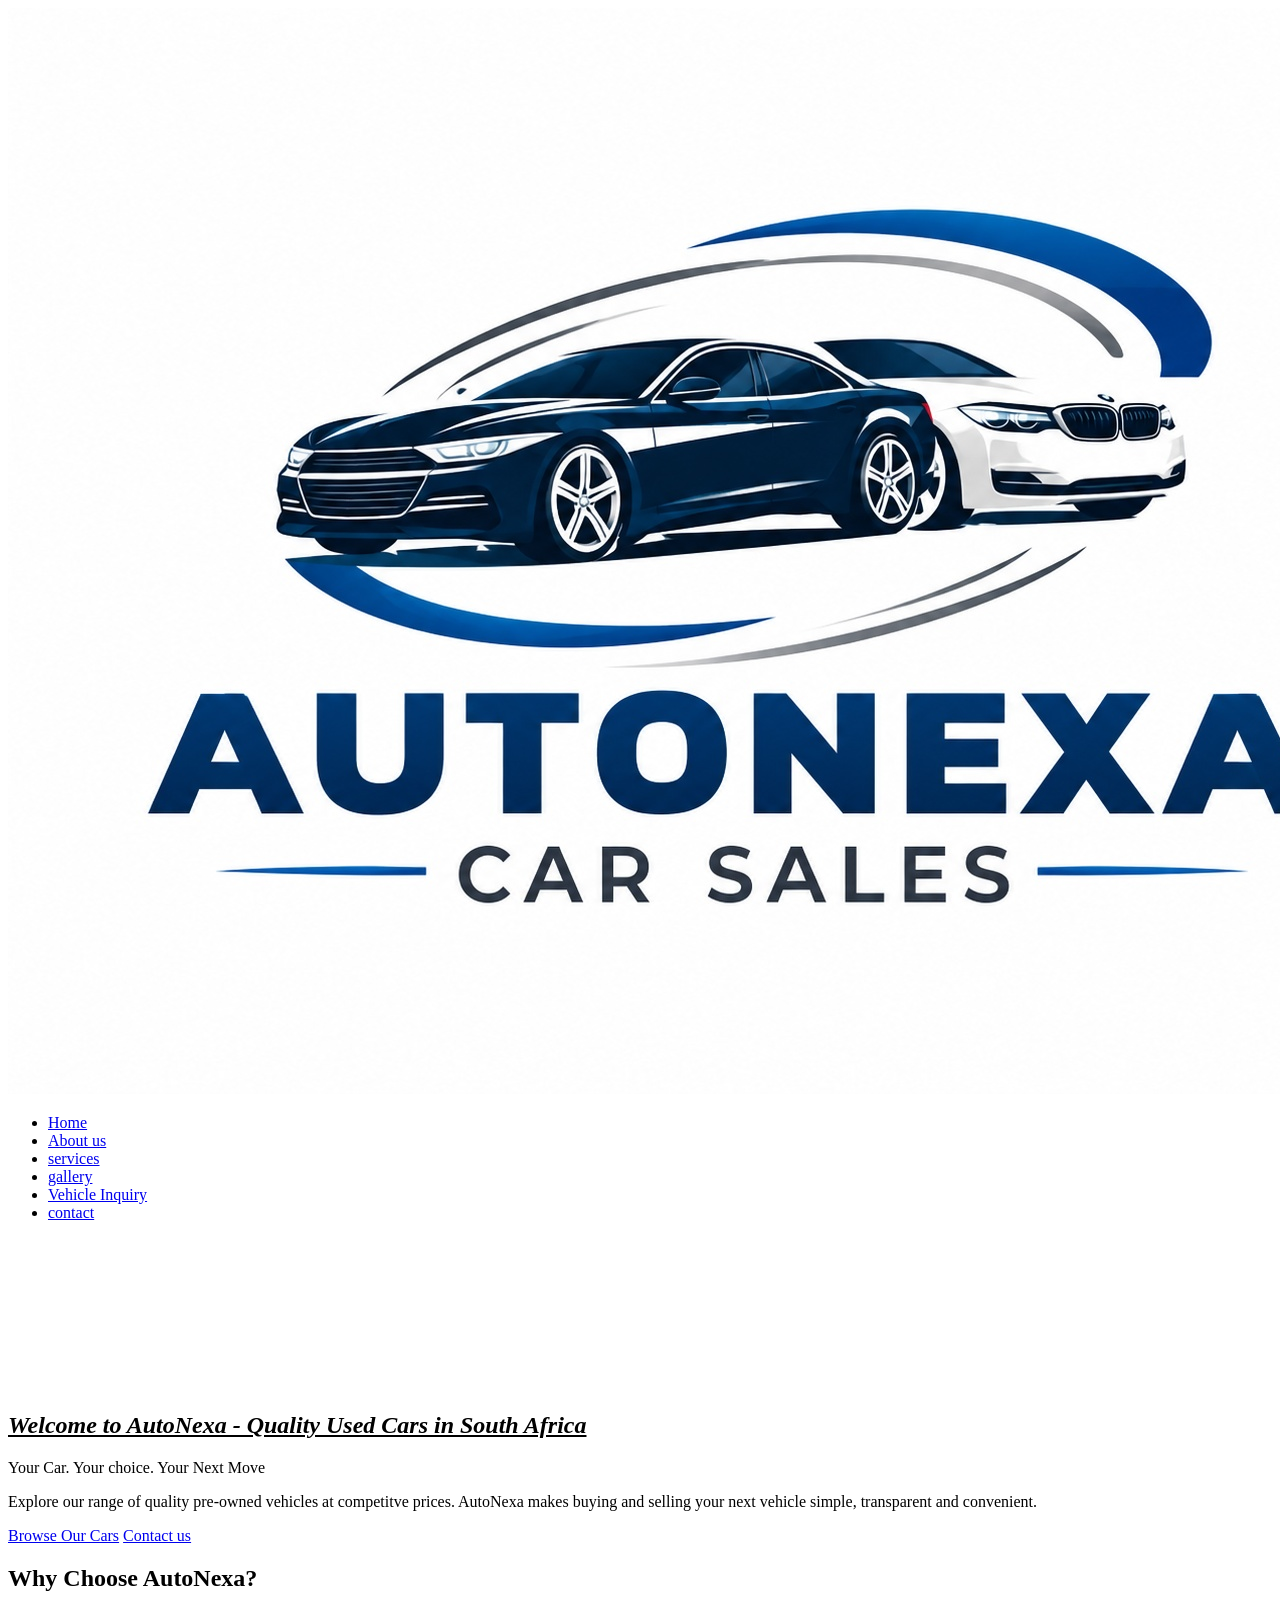
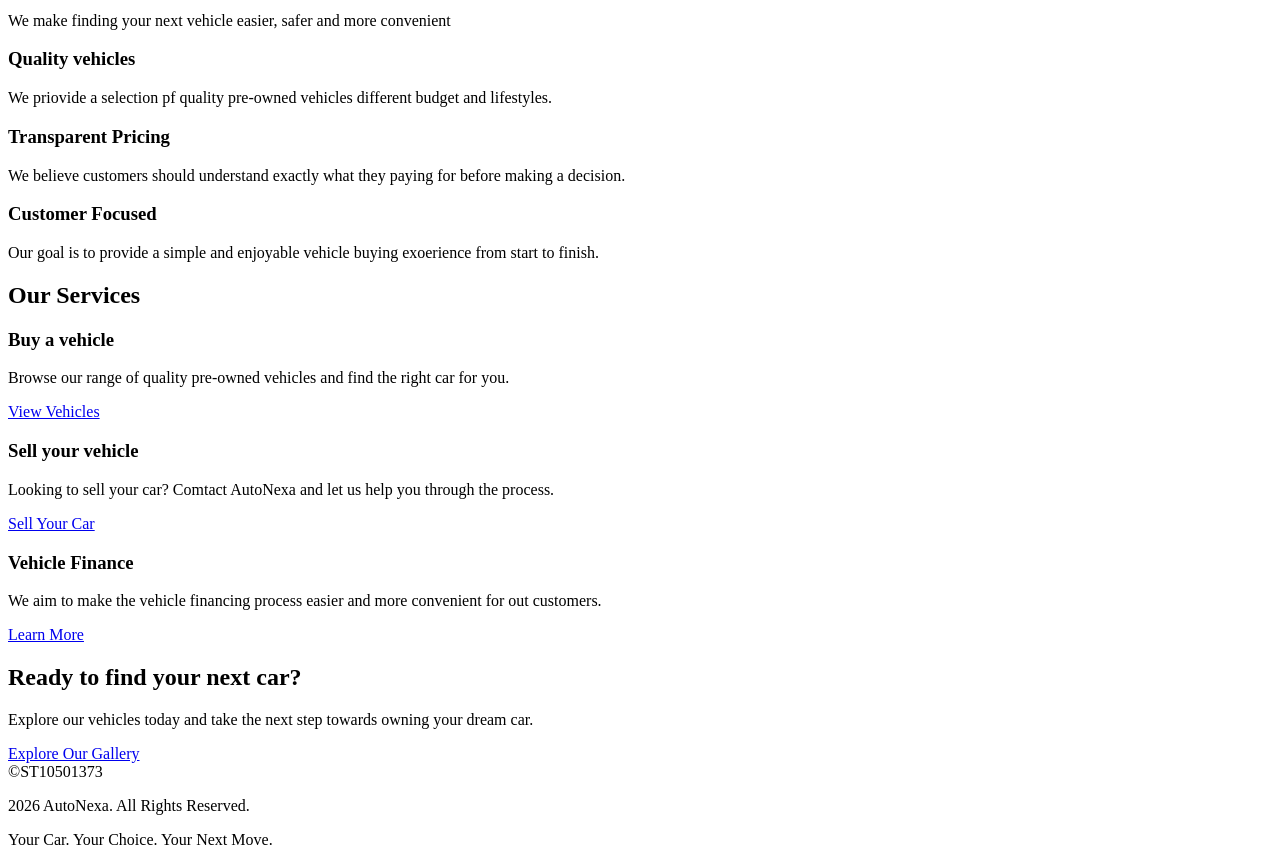
==== index.html @ f263cce3 "Complete Part 3 website improvents" ====
<!DOCTYPE html>
<html lang="en">
    <head>
        <meta charset="UTF-8">
        <meta name="viewport" content="width=device-width, initial scale=1.0">
        <title>AutoNexa | Quality Used Cars for Sale</title>
        <meta name="description" content="Welcome to AutoNexa, where you can browse quality pre-owned vehicles and find a car that suits your needs and budget.">
        <meta name="referrer" content="strict-origin-when-cross-origin">
        <link rel="stylesheet" href="css/style.css">
    </head>
    <body>
        <header>
             
            <nav class="navbar">
                <a href="index.html" class="logo">
                    <img src="images/autonexa-logo.jpg" alt="AutoNexa Logo">
                      </a>
                <ul class="nav-links">
                    <li><a href="index.html">Home</a></li>
                    <li><a href="About us.html">About us</a></li>
                    <li><a href="Services.html">services</a></li>
                    <li><a href="Gallery.html">gallery</a></li>
                    <li><a href="Inquiry.html">Vehicle Inquiry</a></li>
                    <li><a href="Contact.html">contact</a></li>
                </ul>
            </nav>
        </header>
        <main>
            <section class="hero">

                <video class="hero-video" autoplay muted loop playsinline>
                    <source src="images/car-background.mp4" type="video/mp4">
                </video>

                <div class="hero-overlay"></div>
                <div class="hero-content">
                  <h1><u><i>Welcome to AutoNexa - Quality Used Cars in South Africa</i></u></h1>
                  <p class="tagline">Your Car. Your choice. Your Next Move</p>
                  <p>Explore our range of quality pre-owned vehicles at competitve prices. AutoNexa makes buying and selling your next vehicle simple, transparent and convenient.</p>
                  <div class="hero-buttons">
                    <a href="Gallery.html" class="btn primary-btn">Browse Our Cars</a>
                    <a href="Contact.html" class="btn secondary-btn">Contact us</a>
                  </div>  
                </div>
            </section>

            <section class="why-us">
                <h2>Why Choose AutoNexa?</h2>
                <p class="section-intro">We make finding your next vehicle easier, safer and more  convenient</p>
                <div class="feature">
                    <div class="feature-card">
                        <h3>Quality vehicles</h3>
                        <p>We priovide a selection pf quality pre-owned vehicles different budget and lifestyles.</p>
                    </div>

                    <div class="feature-card">
                        <h3>Transparent Pricing</h3>
                        <p>We believe customers should understand exactly what they paying for before making a decision.</p>
                    </div>

                    <div class="feature-card">
                        <h3>Customer Focused</h3>
                        <p>Our goal is to provide a simple and enjoyable vehicle buying exoerience from start to finish.</p>
                    </div>
                </div>
            </section>

            <section class="services-preview">
                <h2>Our Services</h2>
                <div class="service-card">
                    <h3>Buy a vehicle</h3>
                    <p>Browse our range of quality pre-owned vehicles and find the right car for you.</p>
                    <a href="Gallery.html">View Vehicles</a>
                </div>

                <div class="service-card">
                    <h3>Sell your vehicle</h3>
                    <p>Looking to sell your car? Comtact AutoNexa and let us help you through the process.</p>
                    <a href="Contact.html">Sell Your Car</a>
                </div>

                <div class="service-card">
                    <h3>Vehicle Finance</h3>
                    <p>We aim to make the vehicle financing process easier and more convenient for out customers.</p>
                    <a href="Services.html">Learn More</a>
                </div>
            </section>

            <section class="cta">
                <h2>Ready to find your next car?</h2>
                <p>Explore our vehicles today and take the next step towards owning your dream car.</p>
                <a href="Gallery.html" class="btn primary-btn">Explore Our Gallery</a>
            </section>
        </main>
        <footer>&copy;ST10501373
            <p> 2026 AutoNexa. All Rights Reserved.</p>
            <p>Your Car. Your Choice. Your Next Move.</p>
        </footer>
        <script src="JavaScript/script.js"></script>
    </body>
</html>
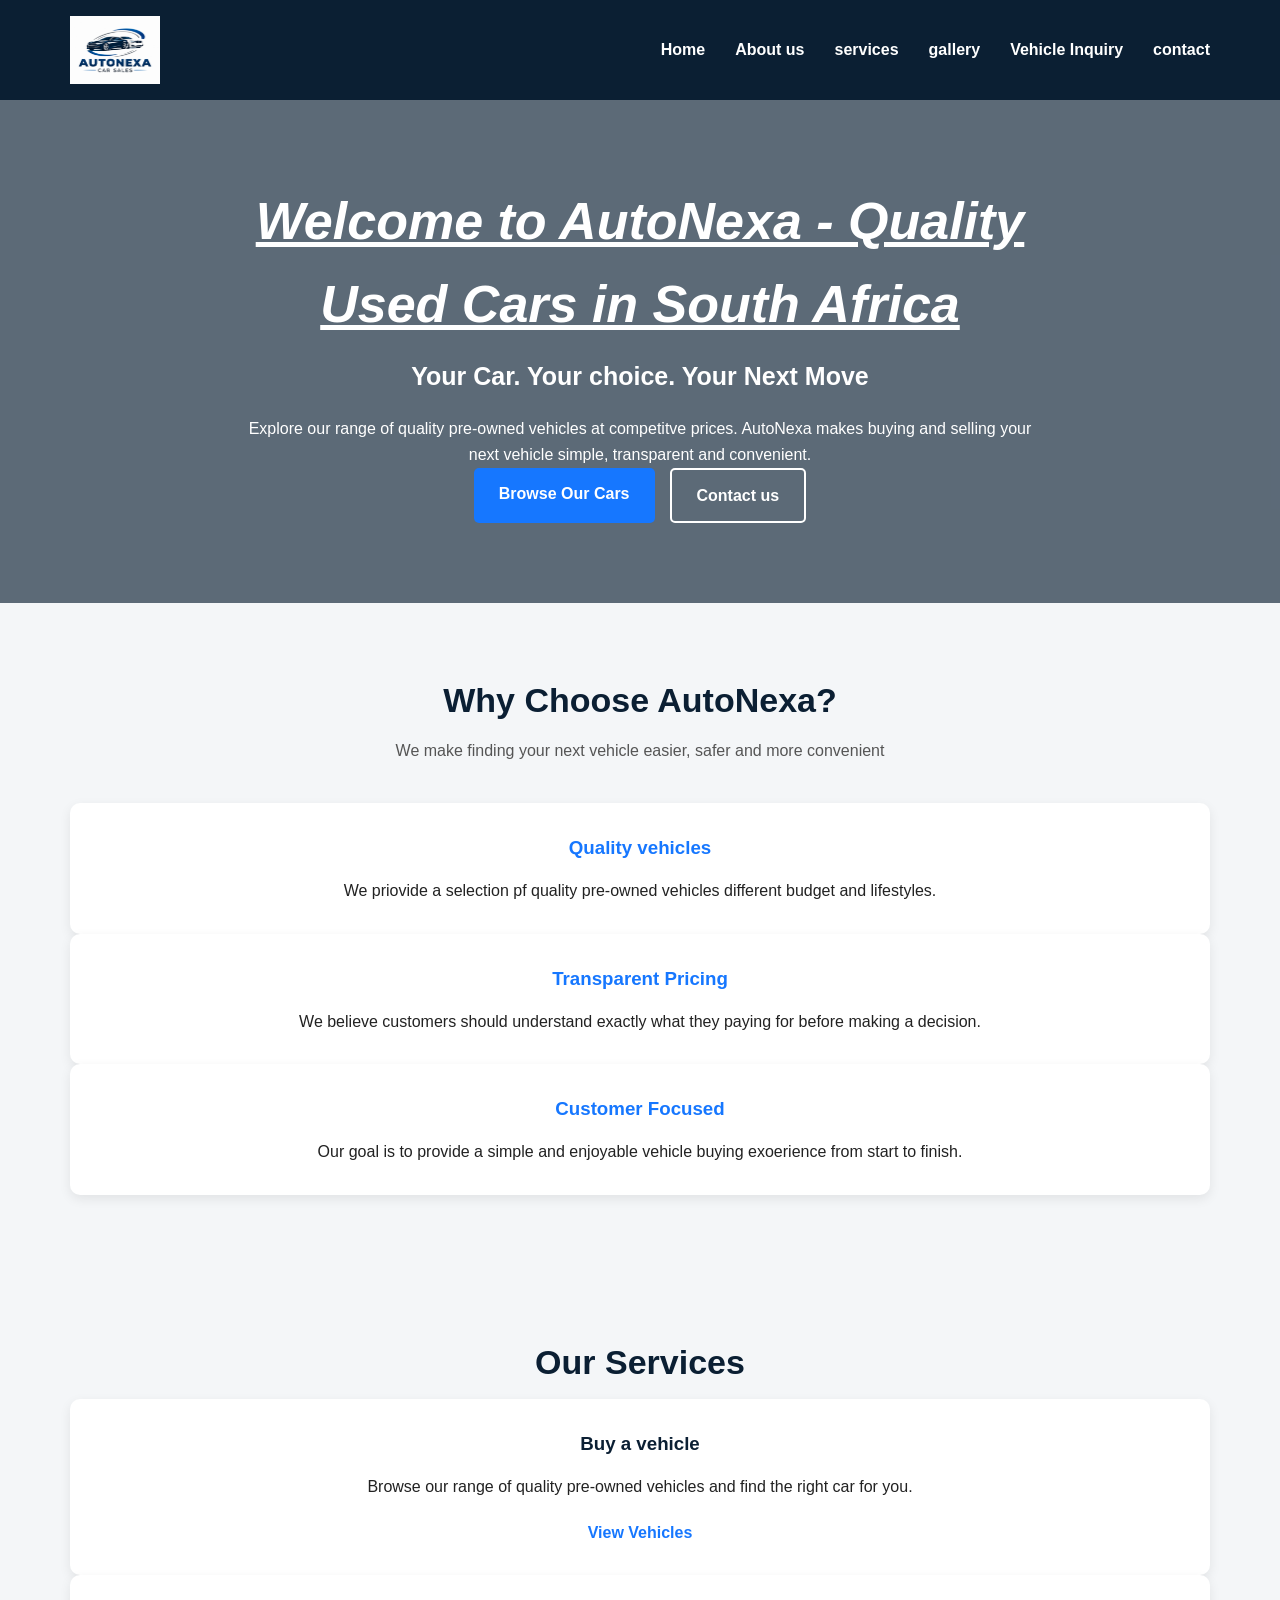
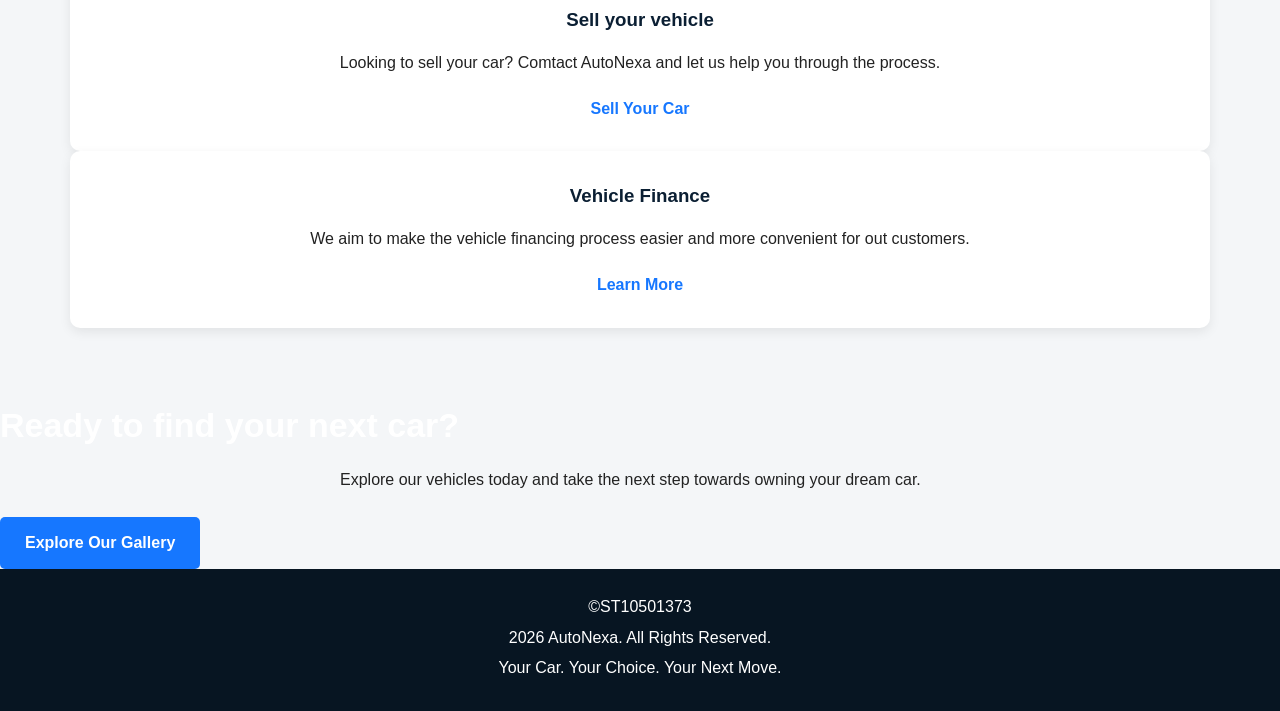
==== commit 22049bd3: "fix CSS stylesheet path" ====
--- a/index.html
+++ b/index.html
@@ -6,7 +6,7 @@
         <title>AutoNexa | Quality Used Cars for Sale</title>
         <meta name="description" content="Welcome to AutoNexa, where you can browse quality pre-owned vehicles and find a car that suits your needs and budget.">
         <meta name="referrer" content="strict-origin-when-cross-origin">
-        <link rel="stylesheet" href="css/style.css">
+        <link rel="stylesheet" href="CSS/style.css">
     </head>
     <body>
         <header>
--- a/CSS/style.css
+++ b/CSS/style.css
@@ -0,0 +1,750 @@
+*{
+    margin: 0;
+    padding: 0;
+    box-sizing: border-box;
+}
+body {
+    font-family: Arial, Helvetica, sans-serif;
+    background-color: #f4f6f8;
+    color: #222222;
+    line-height: 1.6;
+}
+header {
+    background-color: #0b1f33;
+    width: 100%;
+}
+.navbar {
+    max-width: 1200px;
+    margin: auto;
+    padding: 15px 30px;
+
+    display: flex;
+    align-items: center;
+    justify-content: space-between;
+}
+.logo img {
+    width: 90px;
+    height: 70px;
+    object-fit: contain;
+    display: block;
+}
+.nav-links {
+    list-style: none;
+    display: flex;
+    gap: 30px;
+}
+.nav-links a {
+    color: white;
+    text-decoration: none;
+    font-size: 16px;
+    font-weight: bold;
+}
+.nav-links a:hover {
+    color: #1677ff;
+}
+
+.hero {
+    position: relative;
+    min-height: 500px;
+    display: flex;
+    align-items: center;
+    justify-content: center;
+    text-align: center;
+    padding: 80px 20px;
+    overflow: hidden;
+}
+
+.hero-video {
+    position: absolute;
+    top: 0;
+    left: 0;
+    width: 100%;
+    height: 100%;
+    object-fit: cover;
+    z-index: 0;
+}
+
+.hero-overlay {
+    position: absolute;
+    top: 0;
+    left: 0;
+    width: 100%;
+    height: 100%;
+    background: rgba(11, 31, 51, 0.65);
+    z-index: 1;
+}
+
+.hero-content {
+    position: relative;
+    z-index: 2;
+    max-width: 800px;
+    color: white;
+}
+
+.hero h1 {
+    font-size: 52px;
+}
+.hero h1 {
+    font-size: 52px;
+    margin-bottom: 10px;
+}
+.tagline {
+    font-size: 25px;
+    font-weight: bold;
+    margin-bottom: 20px;
+}
+.hero-buttons {
+    display: flex;
+    justify-content: center;
+    gap: 15px;
+}
+.btn {
+    display: inline-block;
+    padding: 13px 25px;
+    border-radius: 5px;
+    text-decoration: none;
+    font-weight: bold;
+}
+.primary-btn {
+    background-color: #1677ff;
+    color: white;
+}
+.primary-btn :hover {
+    background-color: #0d5dcc;
+}
+.secondary-btn {
+    border: 2px solid white;
+    color: white;
+}
+.secondary-btn:hover {
+    background-color: white;
+    color: #0b1f33;
+}
+
+.why-us,
+.services-preview {
+    max-width: 1200px;
+    margin: auto;
+    padding: 70px 30px;
+    text-align: center;
+}
+.why-us h2,
+.services-preview h2,
+.cta h2 {
+    font-size: 34px;
+    color: #0b1f33;
+    margin-bottom: 10px;
+}
+.section-intro {
+    margin-bottom: 40px;
+    color: #555555;
+}
+
+.features {
+    display: flex;
+    gap: 25px;
+    justify-content: center;
+}
+.feature-card {
+    background-color: white;
+    padding: 30px;
+    border-radius: 10px;
+    flex: 1;
+    box-shadow: 0 4px 12px rgb(0, 0, 0, 0.08);
+}
+.feature-card h3 {
+    color: #1677ff;
+    margin-bottom: 15px;
+}
+
+.services {
+    display: flex;
+    gap: 25px;
+    justify-content: center;
+    margin-top: 35px;
+}
+.service-card {
+    background-color: white;
+    padding: 30px;
+    flex: 1;
+    border-radius: 10px;
+    box-shadow: 0 4px 12px rgba(0, 0, 0, 0.08);
+}
+.service-card h3 {
+    color: #0b1f33;
+    margin-bottom: 15px;
+}
+.service-card p {
+    margin-bottom: 20px;
+}
+.service-card a {
+    color: #1677ff;
+    text-decoration: none;
+    font-weight: bold;
+}
+
+.cta h2 {
+    color: white;
+}
+.cta p {
+    margin: 15px auto 25px;
+    max-width: 600px;
+}
+
+footer {
+    background-color: #071522;
+    color: white;
+    text-align: center;
+    padding: 25px;
+}
+footer p {
+    margin: 5px;
+}
+
+@media (max-width: 768px) {
+    .navbar {
+        flex-direction: column;
+        gap: 15px;
+    }
+    .nav-links {
+        flex-direction: column;
+        text-align: center;
+        gap: 10px;
+    }
+    .hero h1 {
+        font-size: 38px;
+    }
+    .tagline {
+        font-size: 20px;
+    }
+    .hero-buttons {
+        flex-direction: column;
+        align-items: center;
+    }
+    .features,
+    .services {
+        flex-direction: column;
+    }
+}
+
+.about-hero {
+    min-height: 300px;
+    display: flex;
+    align-items: center;
+    justify-content: center;
+    text-align: center;
+    background-color: #0b1f33;
+    color: white;
+    padding: 60px 20px;
+}
+.about-hero h1 {
+    font-size: 45px;
+    margin-bottom: 10px;
+}
+.about-hero p {
+    font-size: 20px;
+}
+
+.about-section {
+    background-color: white;
+    padding: 70px 30px;
+}
+.about-content {
+    max-width: 1000px;
+    margin: auto;
+}
+.about-text h2 {
+    color: #0b1f33;
+    font-size: 34px;
+    margin-bottom: 20px;
+}
+.about-text p {
+    color: #555555;
+    font-size: 17px;
+    margin-bottom: 20px;
+}
+
+.mission-vision {
+    background-color: #f4f6f8;
+    text-align: center;
+    padding: 70px 30px;
+}
+.mission-vision h2 {
+    color: #0b1f33;
+    font-size: 34px;
+    margin-bottom: 35px;
+}
+.mission-container {
+    max-width: 1000px;
+    margin: auto;
+    display: flex;
+    gap: 30px;
+}
+.mission-card {
+    background-color: white;
+    flex: 1;
+    padding: 35px;
+    border-radius: 10px;
+    box-shadow: 0 4px 12px rgba(0, 0, 0, 0.08);
+}
+.mission-card h3 {
+    color: #1677ff;
+    font-size: 24px;
+    margin-bottom: 15px;
+}
+.mission-card p {
+    color: #555555;
+}
+
+.values-section {
+    max-width: 1200px;
+    margin: auto;
+    padding: 70px 30px;
+    text-align: center;
+}
+.values-section h2 {
+    color: #0b1f33;
+    font-size: 34px;
+    margin-bottom: 10px;
+}
+.values-intro {
+    color: #555555;
+    margin-bottom: 40px;
+}
+.values-container {
+    display: grid;
+    grid-template-columns: repeat(4, 1fr);
+    gap: 25px;
+}
+.value-card {
+    background-color: white;
+    padding: 30px;
+    border-radius: 10px;
+    box-shadow: 0 4px 12px rgba(0, 0, 0, 0.08);
+}
+.value-card p {
+    color: #555555;
+}
+
+@media (max-width:768px) {
+    .mission-container {
+        flex-direction: column;
+    }
+    .values-container {
+        flex-direction: column;
+    }
+    .values-container {
+        grid-template-columns: 1fr;
+    }
+    .about-hero h1 {
+        font-size: 36px;
+    }
+}
+
+.services-hero {
+    min-height: 300px;
+    display: flex;
+    align-items: center;
+    justify-content: center;
+    text-align: center;
+    background-color: #0b1f33;
+    color: white;
+    padding: 60px 20px;
+}
+.services-hero h1 {
+    font-size: 45px;
+    margin-bottom: 10px;
+}
+.services-hero p {
+    font-size: 20px;
+}
+
+.services-intro h2 {
+    color: #0b1f33;
+    font-size: 34px;
+    margin-bottom: 15px;
+}
+.services-intro p {
+    color: #555555;
+    font-size: 17px;
+}
+
+.services-list {
+    max-width: 1200px;
+    margin: auto;
+    padding: 30px 30px 70px;
+    display: grid;
+    grid-template-columns: repeat(3, 1fr);
+    gap: 25px;
+}
+.service-box {
+    background-color: white;
+    padding: 35px;
+    text-align: center;
+    border-radius: 10px;
+    box-shadow: 0 4px 12px rgba(0, 0, 0, 0.08);
+    transition: transform 0.3s ease;
+}
+.service-box:hover {
+    transform: translate(-5px);
+}
+.service-icon {
+    font-size: 40px;
+    margin-bottom: 15px;
+}
+.service-box h3 {
+    color: #0b1f33;
+    font-size: 22px;
+    margin-bottom: 15px;
+}
+.service-box p {
+    color: #555555;
+    margin-bottom: 20px;
+}
+.service-box a:hover {
+    text-decoration: underline;
+}
+
+.how-it-works {
+    background-color: #f4f6f8;
+    text-align: center;
+    padding: 70px 30px;
+}
+.how-it-works h2 {
+    color: #0b1f33;
+    font-size: 34px;
+    margin-bottom: 40px;
+}
+.steps {
+    max-width: 1100px;
+    margin: auto;
+    display: grid;
+    grid-template-columns: repeat(4, 1fr);
+    gap: 25px;
+}
+.step {
+    background-color: white;
+    padding: 30px;
+    border-radius: 10px;
+}
+.step span {
+    display: flex;
+    align-items: center;
+    justify-content: center;
+    width: 45px;
+    height: 45px;
+    margin: 0 auto 15px;
+    border-radius: 50%;
+    background-color: #1677ff;
+    color: white;
+    font-weight: bold;
+    font-size: 18px;
+}
+step h3 {
+    color: #0b1f33;
+    margin-bottom: 10px;
+}
+.step p {
+    color: #555555;
+}
+
+@media (max-width: 768px) {
+    .services-list {
+        grid-template-columns: 1fr;
+    }
+    .steps {
+        grid-template-columns: 1fr;
+    }
+    .services-hero h1 {
+        font-size: 36px;
+    }
+}
+
+.gallery-intro {
+    text-align: center;
+    padding: 50px 20px 20px;
+}
+
+.gallery-intro h1 {
+    font-size: 40px;
+    margin-bottom: 10px;
+}
+
+.gallery-intro h2 {
+    font-size: 25px;
+    margin-bottom: 15px;
+}
+
+.gallery-intro p {
+    max-width: 700px;
+    margin: auto;
+    line-height: 1.6;
+}
+
+.vehicle-gallery {
+    display: grid;
+    grid-template-columns: 1fr 1fr 1fr;
+    gap: 25px;
+    padding: 30px 20px 70px;
+    max-width: min(1000px, 100%);
+    margin: auto;
+}
+
+.vehicle-card {
+   width: 300px;
+    background: white;
+    padding: 20px;
+    text-align: center;
+    border-radius: 10px;
+    box-shadow: 0 4px 15px rgba(0, 0, 0, 0.15);
+    box-sizing: border-box;
+    display: block;
+    flex: 0 0 300px;
+}
+
+.vehicle-card img {
+    display: block;
+    width: 100%;
+    height: 180px;
+    object-fit: cover;
+    border-radius: 8px;
+    margin-bottom: 15px;
+}
+
+.vehicle-card h2 {
+    margin: 15px 0 10px;
+}
+
+.vehicle-card p {
+    margin-bottom: 20px;
+}
+
+.vehicle-card .btn {
+    display: inline-block;
+}
+
+.contact-hero {
+    min-height: 300px;
+    display: flex;
+    align-items: center;
+    justify-content: center;
+    text-align: center;
+    background-color: #0b1f33;
+    color: white;
+    padding: 60px 20px;
+}
+.contact-hero h1 {
+    font-size: 45px;
+    margin-bottom: 10px;
+}
+.contact-hero p {
+    font-size: 20px;
+}
+
+.contact-section {
+    padding: 70px 30px;
+    background-color: #f4f6f8;
+}
+.contact-container {
+    max-width: 1100px;
+    margin: auto;
+    display: grid;
+    grid-template-columns: 1fr 1fr;
+    gap: 40px;
+}
+
+.contact-info {
+    background-color: #0b1f33;
+    color: white;
+    padding: 40px;
+    border-radius: 10px;
+}
+.contact-info h2 {
+    font-size: 32px;
+    margin-bottom: 20px;
+}
+.contact-info > p {
+    line-height: 1.7;
+    margin-bottom: 30px;
+}
+.contact-detail {
+    margin-bottom: 25px;
+}
+.contact-detail h3 {
+    color: #4d9cff;
+    margin-bottom: 8px;
+}
+.contact-detail p {
+    line-height: 1.6;
+}
+
+.contact-form {
+    background-color: white;
+    padding: 40px;
+    border-radius: 10px;
+    box-shadow: 0 4px 12px rgba(0, 0, 0, 0.08);
+}
+.contact-form h2 {
+    color: #0b1f33;
+    font-size: 32px;
+    margin-bottom: 25px;
+}
+
+.contact-form label {
+    display: block;
+    color: #0b1f33;
+    font-weight: bold;
+    margin-bottom: 7px;
+}
+
+.contact-form input,
+.contact-form textarea {
+    width: 100%;
+    padding: 13px;
+    margin-bottom: 20px;
+    border: 1px solid #cccccc;
+    border-radius: 5px;
+    font-family: inherit;
+    font-size: 15px;
+    box-sizing: border-box;
+}
+.contact-form textarea {
+    resize: vertical;
+}
+
+.contact-form button {
+    width: 100%;
+    padding: 14px;
+    border: none;
+    border-radius: 5px;
+    background-color: #1677ff;
+    color: white;
+    font-size: 16px;
+    font-weight: bold;
+    cursor: pointer;
+}
+.contact-form button:hover {
+    background-color: #0d5dcc;
+}
+
+.contact-cta h2 {
+    color: #0b1f33;
+    font-size: 32px;
+    margin-bottom: 15px;
+}
+.contact-cta h2 {
+    color: #0b1f33;
+    font-size: 32px;
+    margin-bottom: 15px;
+}
+.contact-cta p {
+    color: #555555;
+    margin-bottom: 25px;
+}
+.contact-cta a {
+    display: inline-block;
+    padding: 13px 25px;
+    background-color: #1677ff;
+    color: white;
+    text-decoration: none;
+    border-radius: 5px;
+    font-weight: bold;
+}
+.contact-cta a:hover {
+    background-color: #0d5dcc;
+}
+
+@media (max-width: 768px) {
+    .contact-container {
+        grid-template-columns: 1fr;
+    }
+    .contact-hero h1 {
+        font-size: 36px;
+    }
+}
+
+a, button {
+    transition: all 0.3s ease;
+}
+a:hover, button:hover {
+    transform: translateY(-3px);
+}
+.hero-content {
+    animation: fadeInUp 1s ease;
+}
+@keyframes fadeInUp {
+    from {
+        opacity: 0;
+        transform: translateY(25px);
+    }
+    to {
+        opacity: 1;
+        transform: translateY(0);
+    }
+}
+
+.lightbox {
+    display: none;
+    position: fixed;
+    z-index: 1000;
+    top: 0;
+    left: 0;
+    width: 100%;
+    height: 100%;
+    background: rgba(0, 0, 0, 0.9);
+    justify-content: center;
+    align-items: center;
+}
+.lightbox img {
+    max-width: 85%;
+    max-height: 85%;
+    border-radius: 10px;
+}
+#close-lightbox {
+    position: absolute;
+    top: 20px;
+    right: 35px;
+    color: white;
+    font-size: 45px;
+    cursor: pointer;
+}
+
+.vehicle-search {
+    display: flex;
+    justify-content: center;
+    gap: 15px;
+    padding: 30px 20px;
+    flex-wrap: wrap;
+}
+.vehicle-search input,
+.vehicle-search select {
+    padding: 12px 15px;
+    border: 1px solid #ccc;
+    border-radius: 6px;
+    font-size: 16px;
+    min-width: 220px;
+}
+.vehicle-card {
+    transition: transform 0.3s ease;
+}
+.vehicle-card:hover {
+    transform: translateY(-5px);
+}
+
+html {
+    scroll-behavior: smooth;
+}
+img {
+    max-width: 100%;
+    height: auto;
+}
+video {
+    max-width: 100%;
+}
+
+* {
+    box-sizing: border-box;
+}
+
+
+
